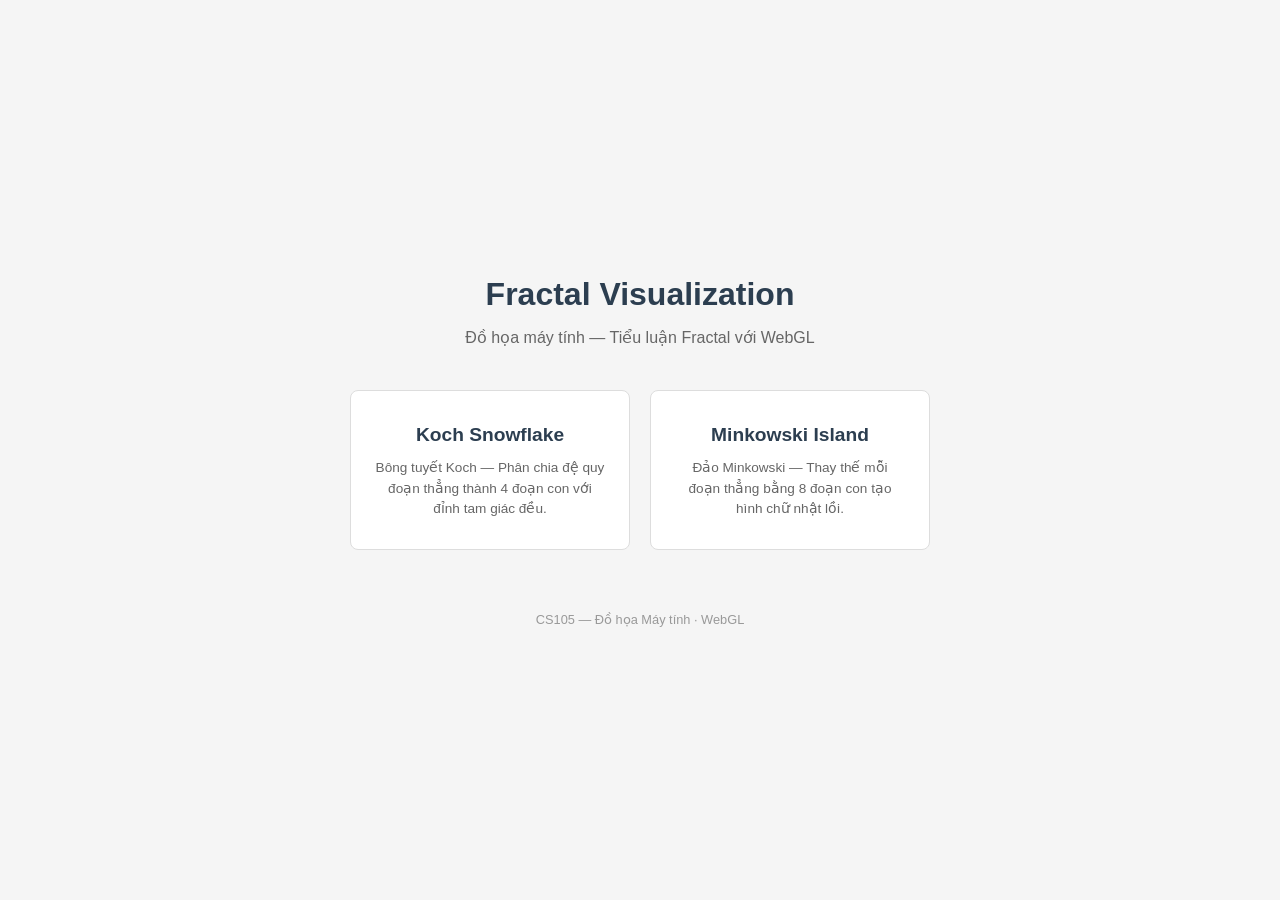
==== index.html @ d59ef2a1 "Add 2 first parts" ====
<!DOCTYPE html>
<html lang="vi">
<head>
    <meta charset="UTF-8">
    <meta name="viewport" content="width=device-width, initial-scale=1.0">
    <title>Fractal WebGL — Koch Snowflake & Minkowski Island</title>
    <link rel="stylesheet" href="style.css">
</head>
<body>
    <div class="landing">
        <h1 class="landing-title">Fractal Visualization</h1>
        <p class="landing-subtitle">Đồ họa máy tính — Tiểu luận Fractal với WebGL</p>

        <div class="card-grid">
            <a href="koch.html" class="card">
                <h2>Koch Snowflake</h2>
                <p>Bông tuyết Koch — Phân chia đệ quy đoạn thẳng thành 4 đoạn con với đỉnh tam giác đều.</p>
            </a>

            <a href="minkowski.html" class="card">
                <h2>Minkowski Island</h2>
                <p>Đảo Minkowski — Thay thế mỗi đoạn thẳng bằng 8 đoạn con tạo hình chữ nhật lồi.</p>
            </a>
        </div>

        <footer class="landing-footer">
            CS105 — Đồ họa Máy tính · WebGL
        </footer>
    </div>
</body>
</html>
---- style.css ----
/* Reset cơ bản */
* {
    margin: 0;
    padding: 0;
    box-sizing: border-box;
}

body {
    font-family: Arial, sans-serif;
    background: #f5f5f5;
    color: #333;
    min-height: 100vh;
    line-height: 1.5;
}

/* ---- TRANG CHỦ ---- */
.landing {
    display: flex;
    flex-direction: column;
    align-items: center;
    justify-content: center;
    min-height: 100vh;
    padding: 40px 20px;
    text-align: center;
}

.landing-title {
    font-size: 2rem;
    color: #2c3e50;
    margin-bottom: 8px;
}

.landing-subtitle {
    font-size: 1rem;
    color: #666;
    margin-bottom: 40px;
}

.card-grid {
    display: flex;
    gap: 20px;
    flex-wrap: wrap;
    justify-content: center;
}

.card {
    background: #fff;
    border: 1px solid #ddd;
    border-radius: 8px;
    padding: 30px 24px;
    width: 280px;
    text-decoration: none;
    color: #333;
    transition: box-shadow 0.2s;
}

.card:hover {
    box-shadow: 0 4px 12px rgba(0, 0, 0, 0.1);
}

.card h2 {
    font-size: 1.2rem;
    margin-bottom: 8px;
    color: #2c3e50;
}

.card p {
    font-size: 0.85rem;
    color: #666;
}

.landing-footer {
    margin-top: 60px;
    color: #999;
    font-size: 0.8rem;
}

/* ---- NAVBAR ---- */
.navbar {
    position: fixed;
    top: 0;
    left: 0;
    right: 0;
    z-index: 100;
    display: flex;
    align-items: center;
    justify-content: space-between;
    padding: 10px 24px;
    background: #fff;
    border-bottom: 1px solid #ddd;
}

.navbar-brand {
    font-size: 1rem;
    font-weight: bold;
    color: #2c3e50;
    text-decoration: none;
}

.navbar-links {
    display: flex;
    gap: 4px;
}

.navbar-links a {
    color: #555;
    text-decoration: none;
    padding: 6px 12px;
    border-radius: 4px;
    font-size: 0.85rem;
}

.navbar-links a:hover,
.navbar-links a.active {
    color: #2c3e50;
    background: #eee;
}

/* ---- TRANG FRACTAL ---- */
.fractal-page {
    display: flex;
    height: 100vh;
    padding-top: 46px;
}

.canvas-container {
    flex: 1;
    display: flex;
    align-items: center;
    justify-content: center;
    padding: 16px;
    background: #eaeaea;
}

.canvas-container canvas {
    width: 100%;
    height: 100%;
    border: 1px solid #ccc;
    background: #111;
}

/* ---- PANEL ĐIỀU KHIỂN ---- */
.control-panel {
    width: 300px;
    min-width: 300px;
    background: #fff;
    border-left: 1px solid #ddd;
    padding: 20px;
    display: flex;
    flex-direction: column;
    gap: 16px;
    overflow-y: auto;
}

.panel-section {
    border: 1px solid #eee;
    border-radius: 6px;
    padding: 14px;
}

.panel-section h3 {
    font-size: 0.8rem;
    font-weight: bold;
    color: #888;
    margin-bottom: 12px;
    text-transform: uppercase;
}

/* ---- FORM CONTROLS ---- */
.control-group {
    margin-bottom: 14px;
}

.control-group:last-child {
    margin-bottom: 0;
}

.control-label {
    display: flex;
    justify-content: space-between;
    align-items: center;
    font-size: 0.85rem;
    color: #555;
    margin-bottom: 6px;
}

.control-value {
    font-weight: bold;
    color: #2980b9;
}

input[type="range"] {
    width: 100%;
    cursor: pointer;
}

input[type="color"] {
    width: 100%;
    height: 32px;
    border: 1px solid #ccc;
    border-radius: 4px;
    cursor: pointer;
    padding: 2px;
}

/* ---- BUTTON ---- */
.btn {
    display: block;
    width: 100%;
    padding: 8px 16px;
    border: 1px solid #ccc;
    border-radius: 4px;
    background: #f8f8f8;
    font-size: 0.85rem;
    cursor: pointer;
    text-align: center;
    color: #333;
}

.btn:hover {
    background: #eee;
}

.btn.active {
    background: #d5e8f7;
    border-color: #2980b9;
    color: #2980b9;
}

/* ---- THÔNG TIN ---- */
.stats-grid {
    display: grid;
    grid-template-columns: 1fr 1fr;
    gap: 8px;
}

.stat-item {
    border: 1px solid #eee;
    border-radius: 4px;
    padding: 10px;
    text-align: center;
}

.stat-value {
    font-size: 1.1rem;
    font-weight: bold;
    color: #2c3e50;
}

.stat-label {
    font-size: 0.7rem;
    color: #999;
    margin-top: 2px;
}

/* ---- RESPONSIVE ---- */
@media (max-width: 768px) {
    .fractal-page {
        flex-direction: column;
    }

    .control-panel {
        width: 100%;
        min-width: unset;
        max-height: 40vh;
        border-left: none;
        border-top: 1px solid #ddd;
    }

    .canvas-container {
        flex: unset;
        height: 60vh;
    }
}
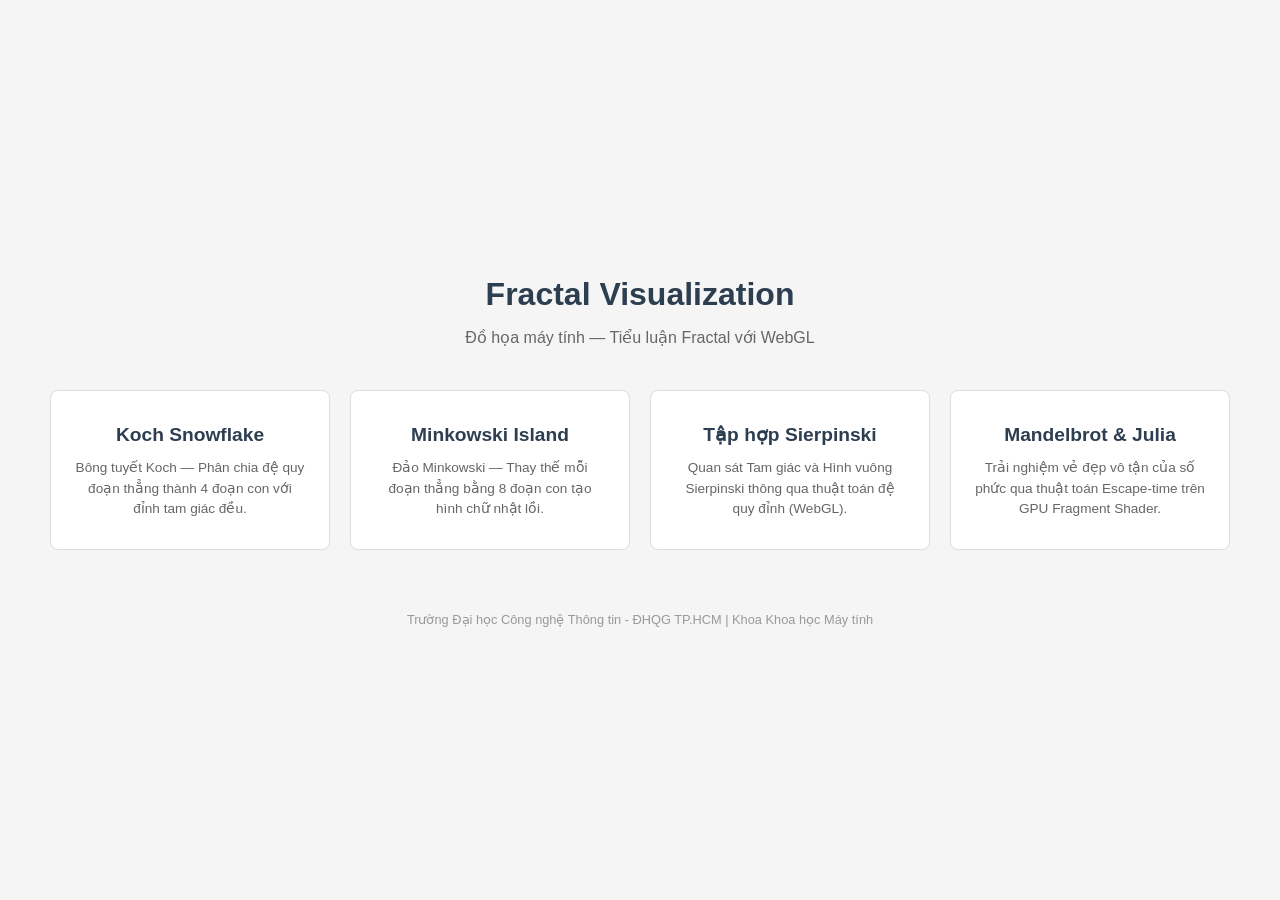
==== commit 4a183917: "add mandlbrot and minkowski" ====
--- a/index.html
+++ b/index.html
@@ -3,12 +3,12 @@
 <head>
     <meta charset="UTF-8">
     <meta name="viewport" content="width=device-width, initial-scale=1.0">
-    <title>Fractal WebGL — Koch Snowflake & Minkowski Island</title>
+    <title>Đồ Họa Fractal - Tiểu Luận CS105</title>
     <link rel="stylesheet" href="style.css">
 </head>
 <body>
     <div class="landing">
-        <h1 class="landing-title">Fractal Visualization</h1>
+       <h1 class="landing-title">Fractal Visualization</h1>
         <p class="landing-subtitle">Đồ họa máy tính — Tiểu luận Fractal với WebGL</p>
 
         <div class="card-grid">
@@ -21,11 +21,21 @@
                 <h2>Minkowski Island</h2>
                 <p>Đảo Minkowski — Thay thế mỗi đoạn thẳng bằng 8 đoạn con tạo hình chữ nhật lồi.</p>
             </a>
+            
+            <a href="sierpinski.html" class="card">
+                <h2>Tập hợp Sierpinski</h2>
+                <p>Quan sát Tam giác và Hình vuông Sierpinski thông qua thuật toán đệ quy đỉnh (WebGL).</p>
+            </a>
+            
+            <a href="mandelbrot.html" class="card">
+                <h2>Mandelbrot & Julia</h2>
+                <p>Trải nghiệm vẻ đẹp vô tận của số phức qua thuật toán Escape-time trên GPU Fragment Shader.</p>
+            </a>
         </div>
 
-        <footer class="landing-footer">
-            CS105 — Đồ họa Máy tính · WebGL
-        </footer>
+        <div class="landing-footer">
+            <p>Trường Đại học Công nghệ Thông tin - ĐHQG TP.HCM | Khoa Khoa học Máy tính</p>
+        </div>
     </div>
 </body>
 </html>
